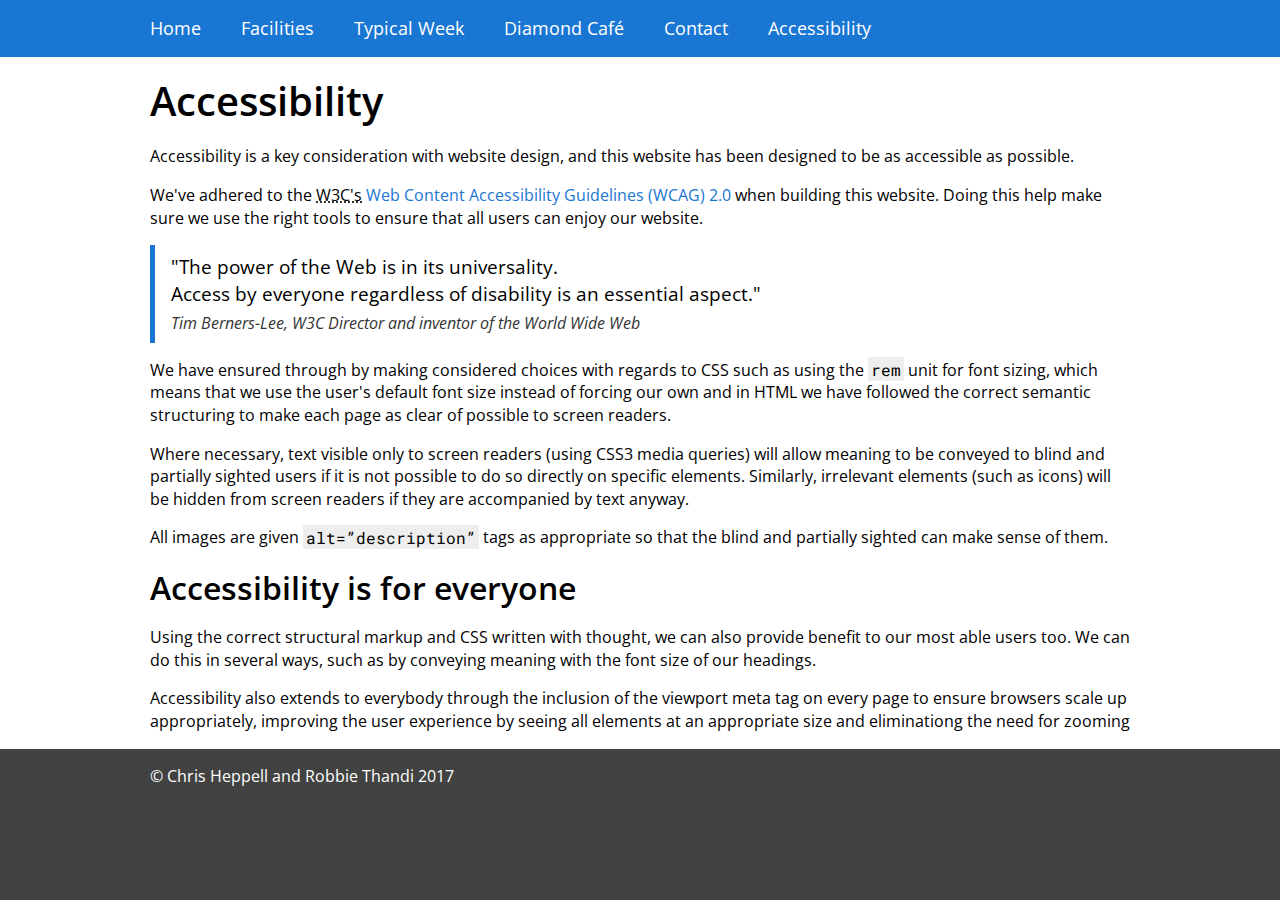
==== accessibility.html @ 9dadad6f "Extra pictures for facilities and more content throughout" ====
<!DOCTYPE HTML>
<html lang="en-GB">
<head>
  <meta charset="UTF-8">
  <title>Website Accessibility - Student Guide to the Diamond</title>
  <meta name="description" content="">
  <meta name="keywords" content="">
  <meta name="viewport" content="width=device-width, initial-scale=1.0">
  <meta author="">
  <link rel="stylesheet" href="./css/normalize.css">
  <link rel="stylesheet" href="./css/global.css">
  <link href="https://fonts.googleapis.com/css?family=Open+Sans:400,600,700|Roboto+Mono" rel="stylesheet">
  <!-- Special <meta> tags for specific devices (Not essential but useful) -->
  <meta name="apple-mobile-web-app-title" content="Student Guide">
</head>
<body>
  <!-- The order of the below tags can be changed -->
  <nav>
    <div class="container">
      <div class="mobileOnly">
        <a class="mobileOptions" href="./index.html" target="_self" title="Homepage">Diamond Student Guide</a>
        <a name="showHideNavButton" id="showHideNavButton">&#9776;</a>
      </div>
      <div id="menuBar">
        <ul>
          <li>
            <a href="index.html" target="_self" title="The Student Guide to the Diamond Homepage">Home</a>
          </li>
          <li>
            <a href="facilities.html" target="_self" title="Diamond Facilities">Facilities</a>
          </li>
          <li>
            <a href="typicalweek.html" target="_self" title="A typical week for students in the diamond">Typical Week</a>
          </li>
          <li>
            <a href="cafe.html" target="_self" title="The Diamond Caf&eacute; and its range">Diamond Caf&eacute;</a>
          </li>
          <li>
            <a href="contact.html" target="_self" title="Get in touch through our online form">Contact</a>
          </li>
          <li>
            <a href="accessibility.html" target="_self" title="Accessibility information and aims on this website">Accessibility</a>
          </li>
        </ul>
      </div>
    </div>
  </nav>
  <header>
  </header>
  <main>
    <div class="container">
      <h1>Accessibility</h1>
      <p>Accessibility is a key consideration with website design, and this website has been designed to be as accessible as possible.</p>
      <p>We've adhered to the <abbr title="World Wide Web Consortium">W3C's</abbr> <a href="https://www.w3.org/TR/2008/REC-WCAG20-20081211/" target="_blank" title="Web Content Accessibility Guidelines (WCAG) 2.0 - W3C">Web Content Accessibility Guidelines (WCAG) 2.0</a> when building this website. Doing this help make sure we use the right tools to ensure that all users can enjoy our website.</p>
      <blockquote>
        <p>"The power of the Web is in its universality.<br>
        Access by everyone regardless of disability is an essential aspect."</p>
        <cite>Tim Berners-Lee, W3C Director and inventor of the World Wide Web</cite>
      </blockquote>
      <p>We have ensured through by making considered choices with regards to CSS such as using the <code>rem</code> unit for font sizing, which means that we use the user's default font size instead of forcing our own and in HTML we have followed the correct semantic structuring to make each page as clear of possible to screen readers.</p>
      <p>Where necessary, text visible only to screen readers (using CSS3 media queries) will allow meaning to be conveyed to blind and partially sighted users if it is not possible to do so directly on specific elements. Similarly, irrelevant elements (such as icons) will be hidden from screen readers if they are accompanied by text anyway.</p>
      <p>All images are given <code>alt=”description”</code> tags as appropriate so that the blind and partially sighted can make sense of them.</p>
      <h2>Accessibility is for everyone</h2>
      <p>Using the correct structural markup and CSS written with thought, we can also provide benefit to our most able users too. We can do this in several ways, such as by conveying meaning with the font size of our headings.</p>
      <p>Accessibility also extends to everybody through the inclusion of the viewport meta tag on every page to ensure browsers scale up appropriately, improving the user experience by seeing all elements at an appropriate size and eliminationg the need for zooming</p>
    </div>
  </main>
  <footer>
    <div class="container">
      &copy; Chris Heppell and Robbie Thandi 2017
    </div>
  </footer>
  <script src="./js/global.js"></script>
</body>
</html>
---- css/global.css ----
/*
    Global CSS for COM1008 website
    Chris Heppell & Robbie Thandi
    Copyright 2017
*/


/* Global Styles */

html {
/*  Setting an HTML colour means that users don't notice the footer end and
    the rest of the viewport being filled with whitespace */
  background: #424242;
}

body {
  /*  Native font stack is slowly becoming widely used and uses system fonts for the website
      This stack is Open Source (I think and will reference where it's from)
      Runs through fonts in an order such that you shouldn't have a font which comes
      before the one for your OS */
  font-family: "Open Sans", -apple-system, BlinkMacSystemFont, "Segoe UI", Roboto, Ubuntu, "Helvetica Neue", Arial, sans-serif;
  font-size: 1rem;
  line-height: 1.414;
  background: #ffffff;
}
h1 {
  font-size: 2.5rem;
  font-weight: 600;
  margin: 0 0 1rem 0;
}
h2 {
  font-size: 2rem;
  font-weight: 600;
  margin: 0 0 1rem 0;
}
h3 {
  font-size: 1.75rem;
  font-weight: 600;
  margin: 0 0 1rem 0;
}
h4 {
  font-size: 1.5rem;
  font-weight: 600;
  margin: 0 0 1rem 0;
}
h5 {
  font-size: 1.25rem;
  font-weight: 600;
  margin: 0 0 1rem 0;
}
h6 {
  font-size: 1rem;
  font-weight: 600;
  margin: 0 0 1rem 0;
}
p  {
/*  font-size: 1rem; Defined on body element and inherited */
  margin: 0 0 1rem 0;
}
code {
  font-family: "Roboto Mono", Menlo, Monaco, Consolas, "Liberation Mono", "Courier New", monospace;
  font-weight: 400;
  background: #eeeeee;
  padding: 0.1rem 0.2rem;
}
/*Facilities page*/

.flexRow {
  display: flex;
  flex-direction: column;
  margin: 0 -1rem;
}

.flexRow > * {
  margin: auto 1rem;
}
img {
  /* A global 100% max width prevents instances of images which are too large going beyond the edge of the page */
  max-width: 100%;
}

/* Must set figure margin as a class due to specificity and the .flexRow > * {} class declared earlier */
.figure {
  margin: auto 1rem 1rem 1rem;
}

figure img {
  display: block;
}

figcaption {
    display: block;
    background-color: #ccc;
    padding: 0.5rem;
}

a {
  color: #1976D2;
  text-decoration: none;
}

a:hover, a:focus, a:active {
  color: #1565C0;
  text-decoration: underline;
}

table {
  width: 100%;
  border-collapse: collapse;
  margin: 0 0 1rem 0;
}

table td, table th {
  padding: 0.5rem;
}

table th {
  background: #cccccc;
}

@media screen and (max-width: 1280.999px) {
/*  Sets table width to 100% of the viewport and akes the overflow scrollable
    Means only the table srolls and not the full page */
  table {
    overflow-x: auto;
    width: 100%;
    display: block;
    border: 1px solid #cccccc;
  }
}

blockquote {
  font-size: 1.2rem;
  border-left: 5px solid #1976D2;
  padding: 0.5rem 0 0.5rem 1rem;
  margin: 0 0 1rem 0;
}

blockquote p {
  margin: 0;
}

blockquote cite {
  font-size: 1rem;
  color: #333333;
}

/*  Breakpoints
    Use a class - .container - so that we can choose whether or not to apply a max-width */

/*  Mobile
    Set mobile as default - If your browser doesn't support @media we have a fallback*/
.container {
  margin: 0 20px;
}

@media screen and (min-width:769px) {
  .container {
    width: 720px;
    margin: auto;
  }
  nav .container {
    width: 720px;
  }
}

@media screen and (min-width:1020px) {
  .container {
    width: 980px;
    margin: auto;
  }
  nav .container {
    width: 980px;
  }
}

@media screen and (min-width:1281px) {
  .container {
    width: 1200px;
  }
  nav .container {
    width: 1200px;
    margin: auto;
  }
}


/* Menu Styles */
nav {
  background: #1976D2;
  margin: 0 0 1rem 0;
  color: #ffffff;
  font-size: 1.1rem;
}

nav a {
  color: #FFF;
  text-decoration: none;
  padding: 1rem 20px;
  margin: 0;
  display: block;
  max-width: 100%;
}

.mobileOnly {
    display: flex;
}

.mobileOptions {
  display: inline-block;
  flex-basis: 0;
  flex-grow: 1;
  max-width: 100%;
}

nav .container {
  margin: auto;
}

@media screen and (min-width: 768px) {
  nav a {
    display: inline-block;
    width: auto;
  }

  .mobileOnly {
    display: none;
  }
}

nav a:hover, nav a:focus, nav a:active {
  color: #ffffff;
  background: #1565C0;
  text-decoration: none;
}

nav ul {
  padding: 0;
  list-style: none;
  background: #1976D2;
  color: #ffffff;
  margin: 0;
  flex-basis: 100%;
  flex-grow: 1;
  align-items: center;
}

@media screen and (min-width: 768px) {
  nav ul {
    display: flex;
    flex-direction: row;
    margin: 0 -20px;
/*  Use of a negative margin is, technically, wrong but is deliberately supported
    by browsers and used so regularly that it is a standard in all but name */
  }
}

th {
  text-decoration: underline;
}

/* Form Styling */

.input {
  display: block;
  margin: 0 0 1rem 0;
}

form div label {
  margin: 0 0 1rem 0;
}

input, optgroup, select, textarea {
  min-width: 100%;
  max-width: 100%;
/* Setting both stops user resizing the <textarea> in the horizontal plane */
  width: 100%;
  background: #FFFFFF;
  border: 1px solid #aaaaaa;
/* Border-radius overrides Webkit curved edges */
  border-radius: 0;
  background-color: #ffffff;
  margin: 0.5rem 0 0 0;
  padding: 0.5rem 0.5rem;
  box-sizing: border-box;
/* Overrides Webkit's ghastly inner shadows */
  -webkit-appearance: none;
  font-family: inherit;
}

/*  Sets a min height for text area so user doesn't resize it and hide the placeholder
    Purely aesthetic, but slightly useful in terms of usability */
textarea {
  min-height: 4rem;
}

input:focus, optgroup:focus, select:focus, textarea:focus {
  border-color: #1976D2;
}

/* Currently changes button size globaally, no colour styling so other buttons can change colour */
button {
  padding: 0.5rem;
  font-size: 1rem;
}

/* Styles the button in the form with colour */
form button {
  color: #ffffff;
  background-color: #1976D2;
  border: 1px solid #1565C0;
}

form button:hover, form button:active, form button:focus {
  background-color: #1565C0;
}

#menuBar {
  display: none;
}

#showHideNavButton {
  float: right;
  width: auto;
}

/*Can adjust values of breakpoints. Just used this for now as this is what is used on lecture slides*/
@media screen and (min-width: 769px) {
  /*Hide button on large display*/
  #showHideNavButton {
    display: none;
  }
  #menuBar {
    /*
    Setting display: block !important; means that if the menu is closed when the viewport is small,
    this will not hide the menu if the viewport is made larger (nessecary as there is no show/hide button
    when the viewport is > 768px)

    !important is not pretty - like really not pretty so should only be used when it's the only possible way of doing
    something. I'm not sure if this can be done another way.
    */
    display: block !important;
  }
}

/* Footer Styling */
footer {
  background: #424242;
  color: #ffffff;
  padding: 1rem 0;
  margin: 1rem 0 0 0;
}

/* Front Page */

.frontpage1 {
    min-height: calc(100vh - 3.25rem);
    background: linear-gradient(to left, rgba(66, 66, 66, 0.7), rgba(66, 66, 66, 0.7)), url("../img/diamondLeavygreaveRoadWeb.jpg") no-repeat fixed center;
    background-repeat: repeat, no-repeat;
    background-attachment: scroll, fixed;
    background-position-x: 0%, center;
    background-position-y: 0%, center;
    background-size: auto auto, auto auto;
    background-position: center center;
    background-attachment: scroll;
    background-size: cover;
    background-repeat: repeat-y;
    overflow-y: hidden;
    margin: -1rem 0 1rem 0;
    color: #fff;
    padding: 1rem 0;
    text-shadow: 2px 2px 3px rgba(0,0,0,0.5);
    /* Adding text-shadow aids visibility of text against the picture background */
}

/*In mobile view it will allow the table to be scrolled*/
/* .timetable {
  overflow: auto;
  overflow-y: hidden;
}*/

@media screen and (min-width: 1020px) {
  .flexRow {
/*    Display image underneath text so that the whole screen is used for text on a smaller device*/
    flex-direction: row;
  }
}

.floatRight {
  float: right;
}

.floatLeft {
  float: left;
}
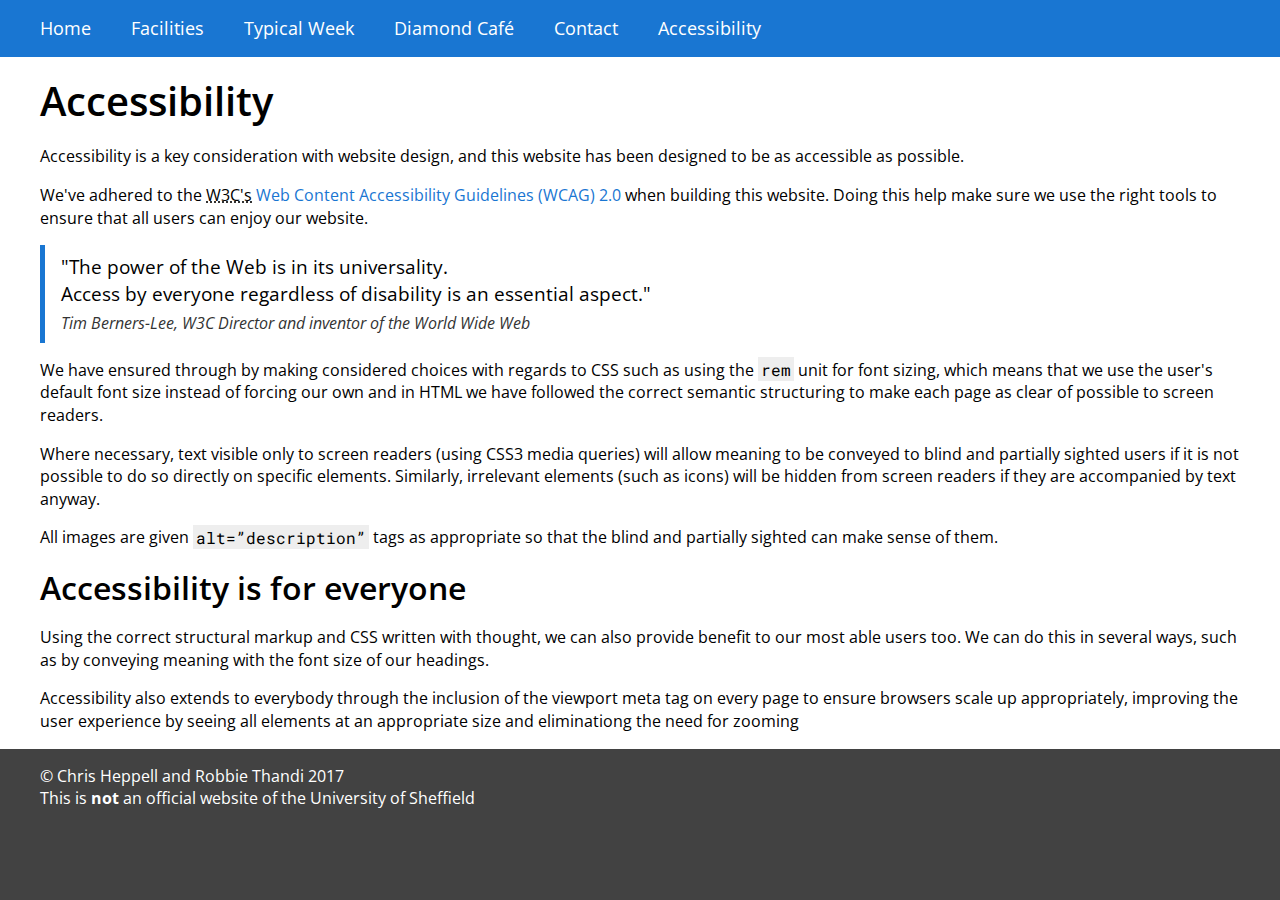
==== commit 68d1a228: "Explains site is not official UoS in footer" ====
--- a/accessibility.html
+++ b/accessibility.html
@@ -67,7 +67,8 @@
   </main>
   <footer>
     <div class="container">
-      &copy; Chris Heppell and Robbie Thandi 2017
+      &copy; Chris Heppell and Robbie Thandi 2017<br>
+      This is <strong>not</strong> an official website of the University of Sheffield
     </div>
   </footer>
   <script src="./js/global.js"></script>
--- a/css/global.css
+++ b/css/global.css
@@ -74,6 +74,11 @@
 .flexRow > * {
   margin: auto 1rem;
 }
+
+.flexThird {
+  flex: 0 0 33.33333%;
+}
+
 img {
   /* A global 100% max width prevents instances of images which are too large going beyond the edge of the page */
   max-width: 100%;
@@ -81,7 +86,7 @@
 
 /* Must set figure margin as a class due to specificity and the .flexRow > * {} class declared earlier */
 .figure {
-  margin: auto 1rem 1rem 1rem;
+  margin: 1rem 1rem 1rem 1rem;
 }
 
 figure img {
@@ -118,7 +123,7 @@
   background: #cccccc;
 }
 
-@media screen and (max-width: 1280.999px) {
+@media screen and (max-width: 1280px) {
 /*  Sets table width to 100% of the viewport and akes the overflow scrollable
     Means only the table srolls and not the full page */
   table {
@@ -154,7 +159,7 @@
   margin: 0 20px;
 }
 
-@media screen and (min-width:769px) {
+@media screen and (min-width:768px) {
   .container {
     width: 720px;
     margin: auto;
@@ -174,7 +179,7 @@
   }
 }
 
-@media screen and (min-width:1281px) {
+@media screen and (min-width:1280px) {
   .container {
     width: 1200px;
   }
@@ -200,6 +205,7 @@
   margin: 0;
   display: block;
   max-width: 100%;
+  transition: all 0.2s ease-in-out;
 }
 
 .mobileOnly {
@@ -232,6 +238,7 @@
   color: #ffffff;
   background: #1565C0;
   text-decoration: none;
+  transition: all 0.2s ease-in-out;
 }
 
 nav ul {
@@ -325,7 +332,7 @@
 }
 
 /*Can adjust values of breakpoints. Just used this for now as this is what is used on lecture slides*/
-@media screen and (min-width: 769px) {
+@media screen and (min-width: 768px) {
   /*Hide button on large display*/
   #showHideNavButton {
     display: none;
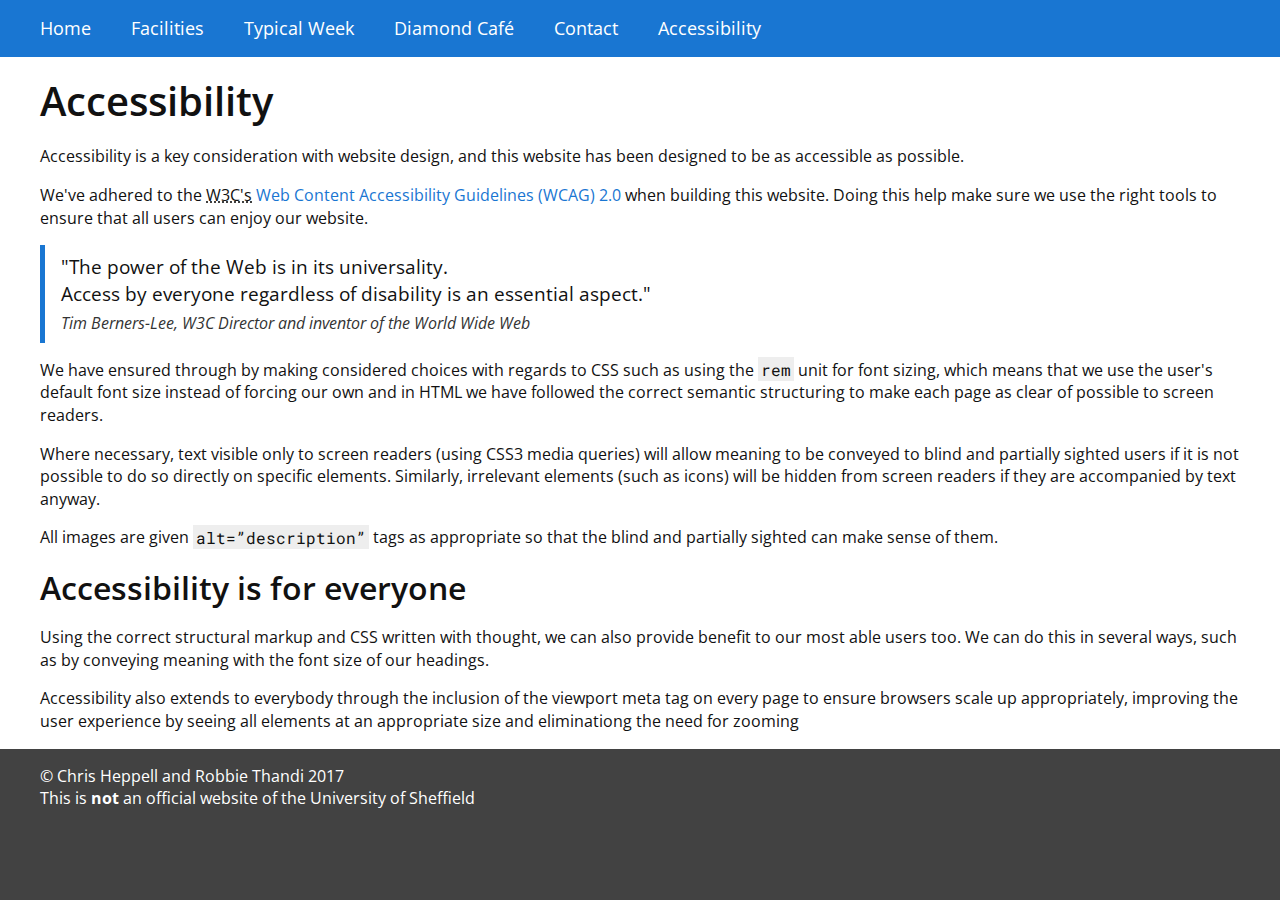
==== commit 9e5b1b80: "Commit favicons" ====
--- a/accessibility.html
+++ b/accessibility.html
@@ -3,15 +3,21 @@
 <head>
   <meta charset="UTF-8">
   <title>Website Accessibility - Student Guide to the Diamond</title>
-  <meta name="description" content="">
+  <meta name="description" content="Information about website accessibility on this Student Guide to the Diamond website.">
   <meta name="keywords" content="">
   <meta name="viewport" content="width=device-width, initial-scale=1.0">
-  <meta author="">
+  <meta author="Christopher Heppell, Robbie Thandi">
   <link rel="stylesheet" href="./css/normalize.css">
   <link rel="stylesheet" href="./css/global.css">
   <link href="https://fonts.googleapis.com/css?family=Open+Sans:400,600,700|Roboto+Mono" rel="stylesheet">
   <!-- Special <meta> tags for specific devices (Not essential but useful) -->
   <meta name="apple-mobile-web-app-title" content="Student Guide">
+  <link rel="apple-touch-icon" sizes="180x180" href="/apple-touch-icon.png">
+  <link rel="icon" type="image/png" sizes="32x32" href="/favicon-32x32.png">
+  <link rel="icon" type="image/png" sizes="16x16" href="/favicon-16x16.png">
+  <link rel="manifest" href="/manifest.json">
+  <link rel="mask-icon" href="/safari-pinned-tab.svg" color="#1976d2">
+  <meta name="theme-color" content="#ffffff">
 </head>
 <body>
   <!-- The order of the below tags can be changed -->
@@ -19,7 +25,7 @@
     <div class="container">
       <div class="mobileOnly">
         <a class="mobileOptions" href="./index.html" target="_self" title="Homepage">Diamond Student Guide</a>
-        <a name="showHideNavButton" id="showHideNavButton">&#9776;</a>
+        <a name="showHideNavButton" id="showHideNavButton" title="Toggle Menu"><span class="screenReader">Toggle Menu</span>&#9776;</a>
       </div>
       <div id="menuBar">
         <ul>
--- a/css/global.css
+++ b/css/global.css
@@ -11,6 +11,7 @@
 /*  Setting an HTML colour means that users don't notice the footer end and
     the rest of the viewport being filled with whitespace */
   background: #424242;
+  color: #111111;
 }
 
 body {
@@ -63,20 +64,38 @@
   background: #eeeeee;
   padding: 0.1rem 0.2rem;
 }
+form {
+  background: #eeeeee;
+  padding: 1rem;
+}
+hr {
+  border: 1px solid #111111;
+}
 /*Facilities page*/
 
 .flexRow {
   display: flex;
   flex-direction: column;
-  margin: 0 -1rem;
+  margin: 0 -0.5rem 0 -0.5rem;
 }
 
 .flexRow > * {
-  margin: auto 1rem;
+  padding: 0 0.5rem 0 0.5rem;
+  flex-basis: 0;
+  flex-grow: 1;
+  max-width: 100%;
 }
 
 .flexThird {
   flex: 0 0 33.33333%;
+}
+
+.flexAuto {
+  flex: 0 0 33.33333%;
+}
+
+.form {
+  box-sizing: border-box;
 }
 
 img {
@@ -86,7 +105,7 @@
 
 /* Must set figure margin as a class due to specificity and the .flexRow > * {} class declared earlier */
 .figure {
-  margin: 1rem 1rem 1rem 1rem;
+  margin: 0 0 1rem 0;
 }
 
 figure img {
@@ -148,6 +167,12 @@
 blockquote cite {
   font-size: 1rem;
   color: #333333;
+}
+
+main a:focus {
+    background: #ffbf47;
+    outline: 3px solid #ffbf47;
+    outline-offset: 0;
 }
 
 /*  Breakpoints
@@ -281,7 +306,7 @@
   min-width: 100%;
   max-width: 100%;
 /* Setting both stops user resizing the <textarea> in the horizontal plane */
-  width: 100%;
+  width: 100% !important;
   background: #FFFFFF;
   border: 1px solid #aaaaaa;
 /* Border-radius overrides Webkit curved edges */
@@ -309,6 +334,7 @@
 button {
   padding: 0.5rem;
   font-size: 1rem;
+  font-family: inherit;
 }
 
 /* Styles the button in the form with colour */
@@ -400,3 +426,10 @@
 .floatLeft {
   float: left;
 }
+
+.screenReader {
+  position: absolute;
+  left: -100000px;
+  overflow: hidden;
+
+}
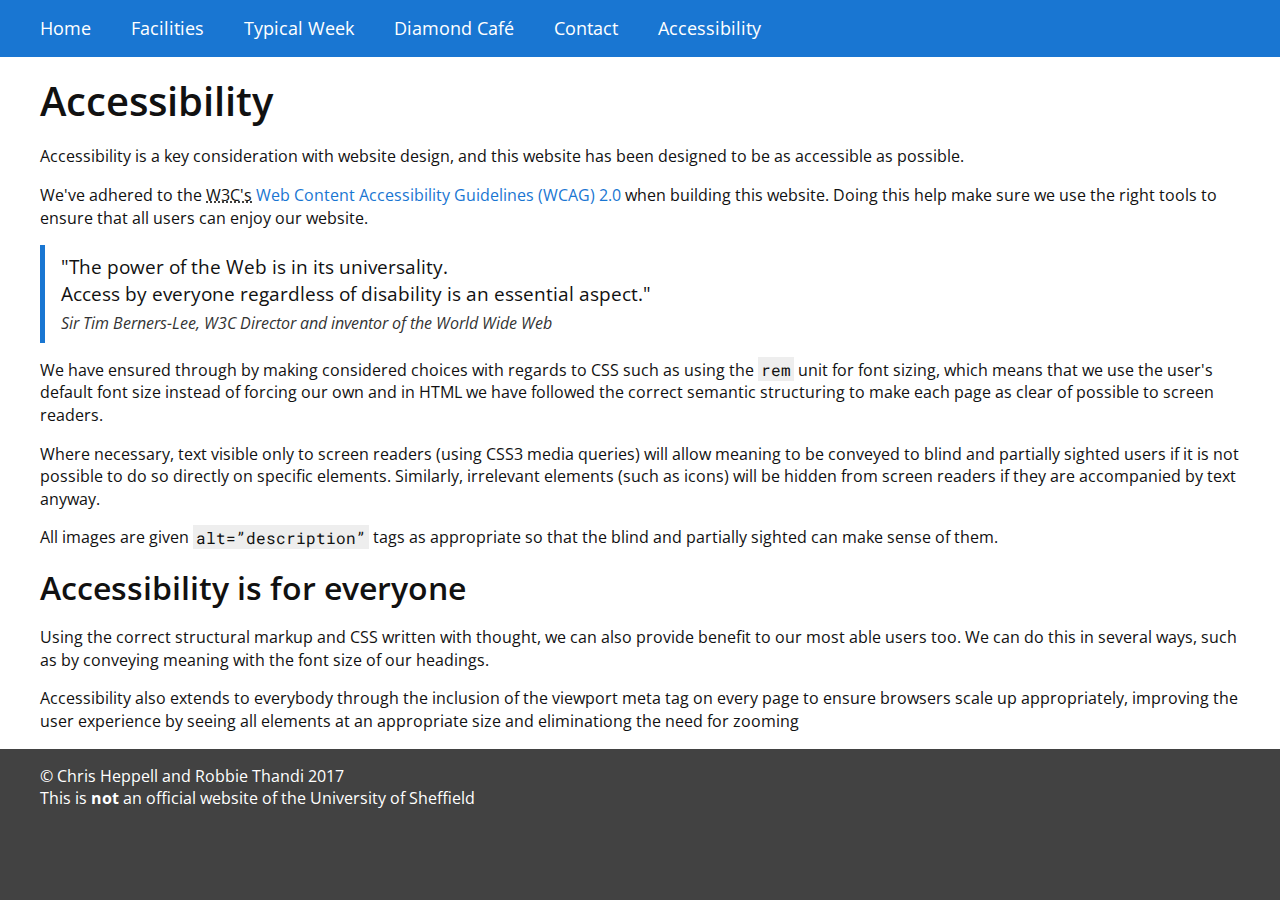
==== commit bd6f5fff: "Few small fixes in grammar and form mail" ====
--- a/accessibility.html
+++ b/accessibility.html
@@ -24,26 +24,34 @@
   <nav>
     <div class="container">
       <div class="mobileOnly">
+        <!--Link that is always available to go to the splash screen-->
         <a class="mobileOptions" href="./index.html" target="_self" title="Homepage">Diamond Student Guide</a>
+        <!--Button to toggle menu on or off on mobile-->
         <a name="showHideNavButton" id="showHideNavButton" title="Toggle Menu"><span class="screenReader">Toggle Menu</span>&#9776;</a>
       </div>
       <div id="menuBar">
         <ul>
+          <!--Homepage-->
           <li>
             <a href="index.html" target="_self" title="The Student Guide to the Diamond Homepage">Home</a>
           </li>
+          <!--Facilities page-->
           <li>
             <a href="facilities.html" target="_self" title="Diamond Facilities">Facilities</a>
           </li>
+          <!--Typical week page-->
           <li>
             <a href="typicalweek.html" target="_self" title="A typical week for students in the diamond">Typical Week</a>
           </li>
+          <!--Cafe page-->
           <li>
             <a href="cafe.html" target="_self" title="The Diamond Caf&eacute; and its range">Diamond Caf&eacute;</a>
           </li>
+          <!--Contact page-->
           <li>
             <a href="contact.html" target="_self" title="Get in touch through our online form">Contact</a>
           </li>
+          <!--Accessibility page-->
           <li>
             <a href="accessibility.html" target="_self" title="Accessibility information and aims on this website">Accessibility</a>
           </li>
@@ -55,13 +63,14 @@
   </header>
   <main>
     <div class="container">
+      <!--Main content-->
       <h1>Accessibility</h1>
       <p>Accessibility is a key consideration with website design, and this website has been designed to be as accessible as possible.</p>
       <p>We've adhered to the <abbr title="World Wide Web Consortium">W3C's</abbr> <a href="https://www.w3.org/TR/2008/REC-WCAG20-20081211/" target="_blank" title="Web Content Accessibility Guidelines (WCAG) 2.0 - W3C">Web Content Accessibility Guidelines (WCAG) 2.0</a> when building this website. Doing this help make sure we use the right tools to ensure that all users can enjoy our website.</p>
       <blockquote>
         <p>"The power of the Web is in its universality.<br>
         Access by everyone regardless of disability is an essential aspect."</p>
-        <cite>Tim Berners-Lee, W3C Director and inventor of the World Wide Web</cite>
+        <cite>Sir Tim Berners-Lee, W3C Director and inventor of the World Wide Web</cite>
       </blockquote>
       <p>We have ensured through by making considered choices with regards to CSS such as using the <code>rem</code> unit for font sizing, which means that we use the user's default font size instead of forcing our own and in HTML we have followed the correct semantic structuring to make each page as clear of possible to screen readers.</p>
       <p>Where necessary, text visible only to screen readers (using CSS3 media queries) will allow meaning to be conveyed to blind and partially sighted users if it is not possible to do so directly on specific elements. Similarly, irrelevant elements (such as icons) will be hidden from screen readers if they are accompanied by text anyway.</p>
--- a/css/global.css
+++ b/css/global.css
@@ -71,14 +71,18 @@
 hr {
   border: 1px solid #111111;
 }
-/*Facilities page*/
-
+/* END OF GLOBAL STYLES */
+
+/* FLEXBOX STYLING */
+
+/* Wrap the flexbox elements in a "row" to deal with row and column wrap */
 .flexRow {
   display: flex;
   flex-direction: column;
   margin: 0 -0.5rem 0 -0.5rem;
 }
 
+/* Styles to ensure gaps between columns, but no margin/padding at the edge of the container */
 .flexRow > * {
   padding: 0 0.5rem 0 0.5rem;
   flex-basis: 0;
@@ -86,17 +90,14 @@
   max-width: 100%;
 }
 
+/* Class to allow an element to occupy 1/3 of the page on desktop */
 .flexThird {
   flex: 0 0 33.33333%;
 }
 
-.flexAuto {
-  flex: 0 0 33.33333%;
-}
-
-.form {
+/*.form {
   box-sizing: border-box;
-}
+}*/
 
 img {
   /* A global 100% max width prevents instances of images which are too large going beyond the edge of the page */
@@ -108,26 +109,40 @@
   margin: 0 0 1rem 0;
 }
 
+/* Declare display block to prevent issues with margins */
 figure img {
   display: block;
 }
 
+/* Apply styles to the caption (a background and padding) */
 figcaption {
     display: block;
     background-color: #ccc;
     padding: 0.5rem;
 }
 
+/* Styles link colours */
 a {
   color: #1976D2;
   text-decoration: none;
 }
 
+/* Link hover nd focus styles */
 a:hover, a:focus, a:active {
   color: #1565C0;
   text-decoration: underline;
 }
 
+/* Focus highlight on click - USeful for keyboard only users */
+main a:focus {
+    background: #ffbf47;
+    outline: 3px solid #ffbf47;
+    outline-offset: 0;
+}
+
+/* TABLE STYLES */
+
+/* Style the table */
 table {
   width: 100%;
   border-collapse: collapse;
@@ -140,8 +155,11 @@
 
 table th {
   background: #cccccc;
-}
-
+  text-decoration: underline;
+}
+
+
+/* Make the table scrollable if it is too big */
 @media screen and (max-width: 1280px) {
 /*  Sets table width to 100% of the viewport and akes the overflow scrollable
     Means only the table srolls and not the full page */
@@ -153,6 +171,7 @@
   }
 }
 
+/* Style the blockquotes for headline grabbing quotes */
 blockquote {
   font-size: 1.2rem;
   border-left: 5px solid #1976D2;
@@ -167,12 +186,6 @@
 blockquote cite {
   font-size: 1rem;
   color: #333333;
-}
-
-main a:focus {
-    background: #ffbf47;
-    outline: 3px solid #ffbf47;
-    outline-offset: 0;
 }
 
 /*  Breakpoints
@@ -236,7 +249,7 @@
 .mobileOnly {
     display: flex;
 }
-
+/* We want a vertical menu list on mobile */
 .mobileOptions {
   display: inline-block;
   flex-basis: 0;
@@ -287,10 +300,34 @@
   }
 }
 
-th {
-  text-decoration: underline;
-}
-
+#menuBar {
+  /*Displayed in block so that can be viewed on small screen sizes using noscript*/
+  display: block;
+}
+
+#showHideNavButton {
+  float: right;
+  width: auto;
+}
+
+/*Can adjust values of breakpoints. Just used this for now as this is what is used on lecture slides*/
+@media screen and (min-width: 768px) {
+  /*Hide button on large display*/
+  #showHideNavButton {
+    display: none;
+  }
+  #menuBar {
+    /*
+    Setting display: block !important; means that if the menu is closed when the viewport is small,
+    this will not hide the menu if the viewport is made larger (necessary as there is no show/hide button
+    when the viewport is > 768px)
+
+    !important is not pretty - like really not pretty so should only be used when it's the only possible way of doing
+    something. I'm not sure if this can be done another way.
+    */
+    display: block !important;
+  }
+}
 /* Form Styling */
 
 .input {
@@ -326,6 +363,7 @@
   min-height: 4rem;
 }
 
+/* Make the border of the input go a different colour when we select it */
 input:focus, optgroup:focus, select:focus, textarea:focus {
   border-color: #1976D2;
 }
@@ -344,36 +382,9 @@
   border: 1px solid #1565C0;
 }
 
+/* Change the button styles on hover */
 form button:hover, form button:active, form button:focus {
   background-color: #1565C0;
-}
-
-#menuBar {
-  display: none;
-}
-
-#showHideNavButton {
-  float: right;
-  width: auto;
-}
-
-/*Can adjust values of breakpoints. Just used this for now as this is what is used on lecture slides*/
-@media screen and (min-width: 768px) {
-  /*Hide button on large display*/
-  #showHideNavButton {
-    display: none;
-  }
-  #menuBar {
-    /*
-    Setting display: block !important; means that if the menu is closed when the viewport is small,
-    this will not hide the menu if the viewport is made larger (nessecary as there is no show/hide button
-    when the viewport is > 768px)
-
-    !important is not pretty - like really not pretty so should only be used when it's the only possible way of doing
-    something. I'm not sure if this can be done another way.
-    */
-    display: block !important;
-  }
 }
 
 /* Footer Styling */
@@ -386,7 +397,7 @@
 
 /* Front Page */
 
-.frontpage1 {
+.frontpage {
     min-height: calc(100vh - 3.25rem);
     background: linear-gradient(to left, rgba(66, 66, 66, 0.7), rgba(66, 66, 66, 0.7)), url("../img/diamondLeavygreaveRoadWeb.jpg") no-repeat fixed center;
     background-repeat: repeat, no-repeat;
@@ -419,6 +430,9 @@
   }
 }
 
+/*  Options to float content left or rght, but these are not nessecarily used in
+    our website
+*/
 .floatRight {
   float: right;
 }
@@ -427,6 +441,9 @@
   float: left;
 }
 
+/*  For screen reader users, we may need to provide text that normal users
+    don't see in order to convey important meaning
+*/
 .screenReader {
   position: absolute;
   left: -100000px;
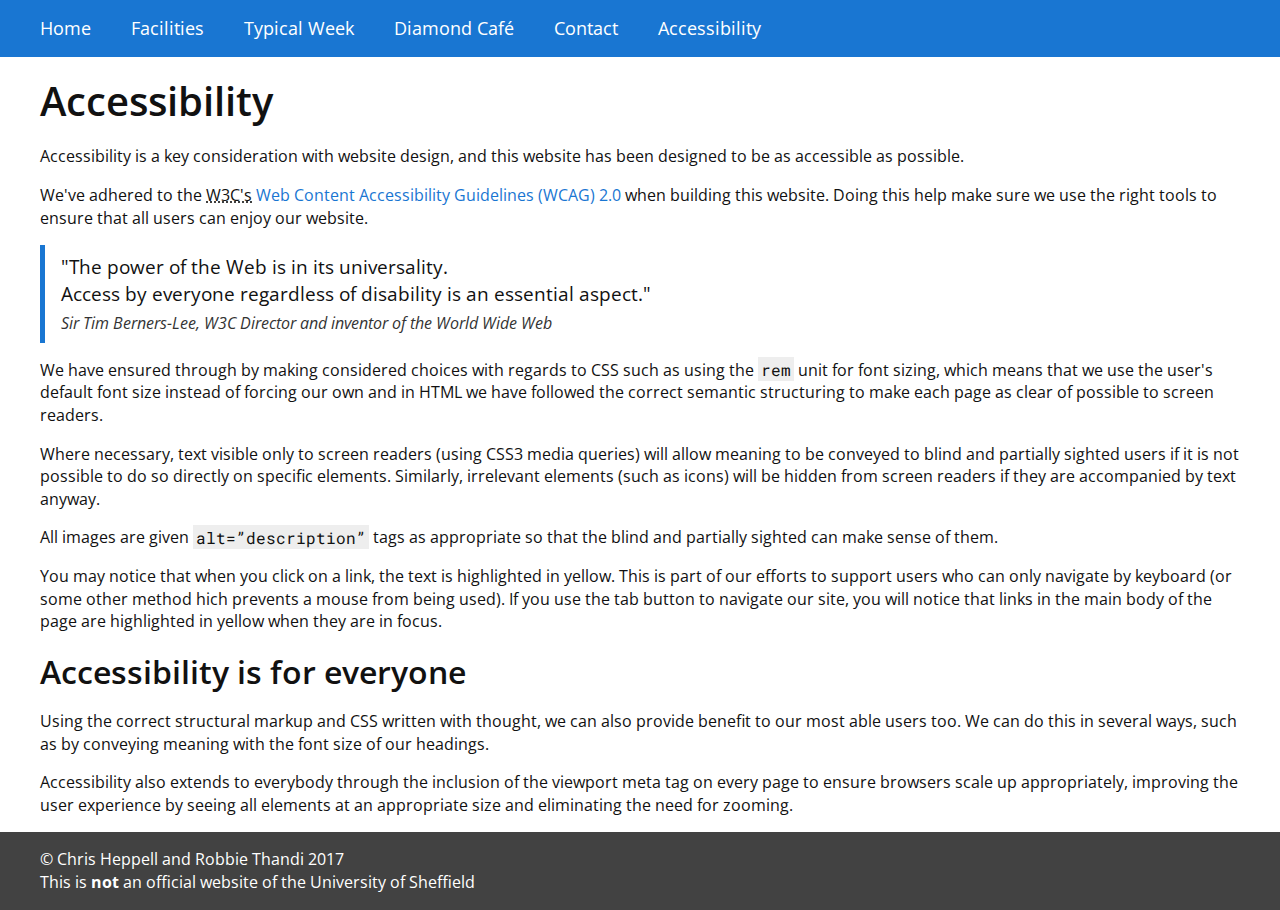
==== commit 6712c19b: "Adds full stops" ====
--- a/accessibility.html
+++ b/accessibility.html
@@ -75,9 +75,10 @@
       <p>We have ensured through by making considered choices with regards to CSS such as using the <code>rem</code> unit for font sizing, which means that we use the user's default font size instead of forcing our own and in HTML we have followed the correct semantic structuring to make each page as clear of possible to screen readers.</p>
       <p>Where necessary, text visible only to screen readers (using CSS3 media queries) will allow meaning to be conveyed to blind and partially sighted users if it is not possible to do so directly on specific elements. Similarly, irrelevant elements (such as icons) will be hidden from screen readers if they are accompanied by text anyway.</p>
       <p>All images are given <code>alt=”description”</code> tags as appropriate so that the blind and partially sighted can make sense of them.</p>
+      <p>You may notice that when you click on a link, the text is highlighted in yellow. This is part of our efforts to support users who can only navigate by keyboard (or some other method hich prevents a mouse from being used). If you use the tab button to navigate our site, you will notice that links in the main body of the page are highlighted in yellow when they are in focus.</p>
       <h2>Accessibility is for everyone</h2>
       <p>Using the correct structural markup and CSS written with thought, we can also provide benefit to our most able users too. We can do this in several ways, such as by conveying meaning with the font size of our headings.</p>
-      <p>Accessibility also extends to everybody through the inclusion of the viewport meta tag on every page to ensure browsers scale up appropriately, improving the user experience by seeing all elements at an appropriate size and eliminationg the need for zooming</p>
+      <p>Accessibility also extends to everybody through the inclusion of the viewport meta tag on every page to ensure browsers scale up appropriately, improving the user experience by seeing all elements at an appropriate size and eliminating the need for zooming.</p>
     </div>
   </main>
   <footer>
